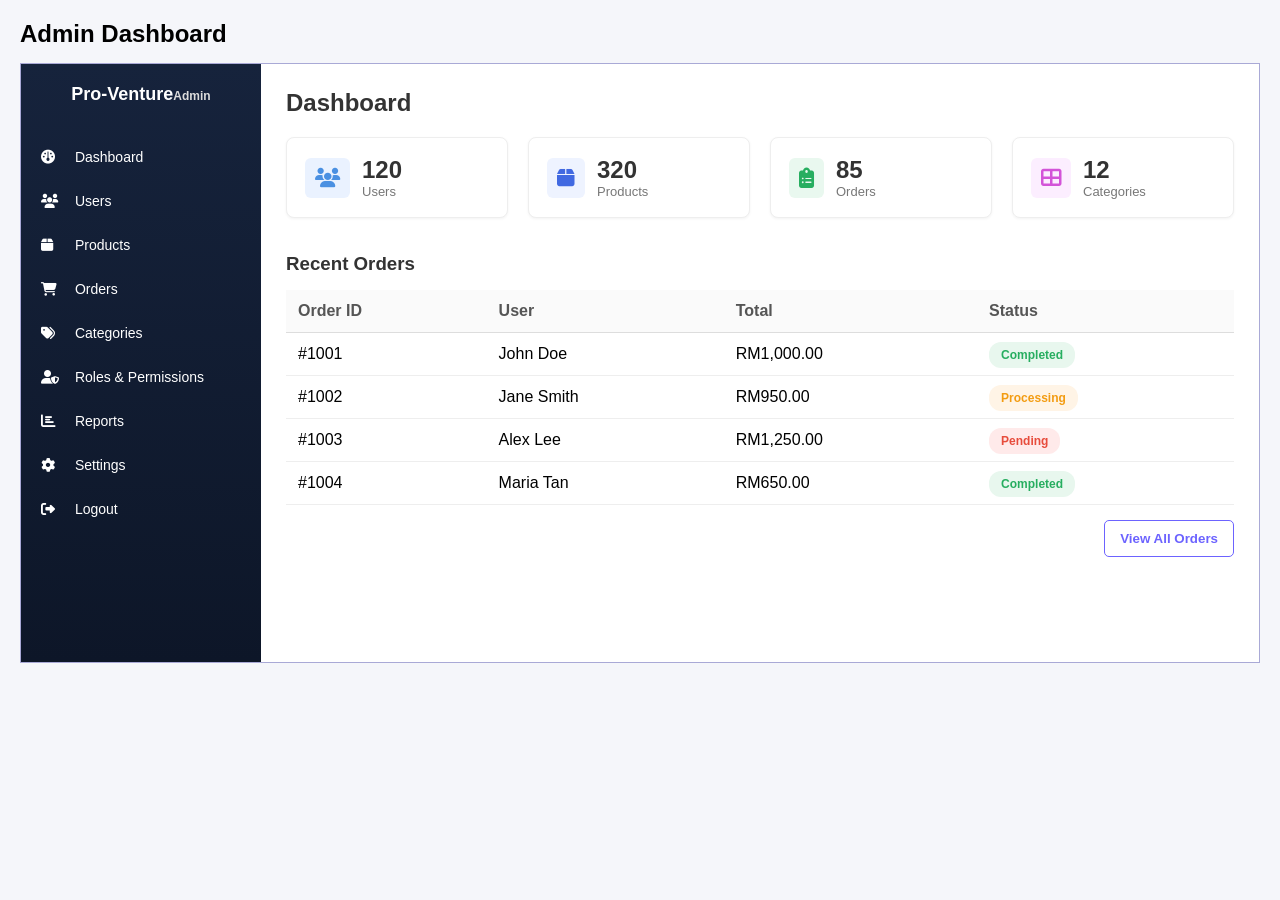
==== UI/admin_dashboard.html @ b6f3ecf9 "int" ====
﻿<!DOCTYPE html>
<html lang="en">
<head>
  <meta charset="UTF-8">
  <meta name="viewport" content="width=device-width, initial-scale=1.0">
  <title>Admin Dashboard</title>

  <link rel="stylesheet" href="https://cdnjs.cloudflare.com/ajax/libs/font-awesome/6.5.1/css/all.min.css">

  <style>
    *{
      margin:0;
      padding:0;
      box-sizing:border-box;
      font-family: Arial, Helvetica, sans-serif;
    }

    body{
      background:#f5f6fa;
      padding:20px;
    }

    .page-title{
      font-size:24px;
      font-weight:bold;
      margin-bottom:15px;
    }

    .dashboard-container{
      display:flex;
      border:1px solid #a9a9d6;
      background:#fff;
      min-height:600px;
    }

    /* Sidebar */
    .sidebar{
      width:240px;
      background:linear-gradient(to bottom,#16233c,#0d1628);
      color:#fff;
      padding-top:20px;
    }

    .logo{
      text-align:center;
      font-size:18px;
      font-weight:bold;
      margin-bottom:30px;
    }

    .logo span{
      color:#dcdcdc;
      font-size:12px;
    }

    .sidebar ul{
      list-style:none;
    }

    .sidebar ul li{
      padding:14px 20px;
      cursor:pointer;
      transition:0.3s;
      font-size:14px;
    }

    .sidebar ul li:hover{
      background:rgba(255,255,255,0.1);
    }

    .sidebar ul li i{
      width:20px;
      margin-right:10px;
    }

    /* Main Content */
    .main-content{
      flex:1;
      padding:25px;
    }

    .main-content h2{
      margin-bottom:20px;
      color:#333;
    }

    /* Statistics Cards */
    .stats{
      display:flex;
      gap:20px;
      margin-bottom:35px;
    }

    .card{
      flex:1;
      background:#fff;
      border:1px solid #eee;
      border-radius:8px;
      padding:18px;
      display:flex;
      align-items:center;
      gap:12px;
      box-shadow:0 1px 3px rgba(0,0,0,0.05);
    }

    .card i{
      font-size:20px;
      padding:10px;
      border-radius:6px;
    }

    .users i{
      color:#4a90e2;
      background:#eaf2ff;
    }

    .products i{
      color:#4169e1;
      background:#eef3ff;
    }

    .orders i{
      color:#27ae60;
      background:#e9f8ef;
    }

    .categories i{
      color:#d354d8;
      background:#fceeff;
    }

    .card-number{
      font-size:24px;
      font-weight:bold;
      color:#333;
    }

    .card-text{
      font-size:13px;
      color:#777;
    }

    /* Orders Table */
    .section-title{
      margin-bottom:15px;
      color:#333;
    }

    table{
      width:100%;
      border-collapse:collapse;
      background:#fff;
    }

    th{
      text-align:left;
      padding:12px;
      background:#fafafa;
      border-bottom:1px solid #ddd;
      color:#555;
    }

    td{
      padding:12px;
      border-bottom:1px solid #eee;
    }

    .status{
      padding:6px 12px;
      border-radius:12px;
      font-size:12px;
      font-weight:bold;
    }

    .completed{
      background:#e8f7ee;
      color:#27ae60;
    }

    .processing{
      background:#fff4e6;
      color:#f39c12;
    }

    .pending{
      background:#ffeaea;
      color:#e74c3c;
    }

    .view-orders{
      float:right;
      margin-top:15px;
      padding:10px 15px;
      border:1px solid #6c63ff;
      color:#6c63ff;
      background:white;
      border-radius:5px;
      cursor:pointer;
      font-weight:bold;
    }

    .view-orders:hover{
      background:#6c63ff;
      color:white;
    }
  </style>
</head>
<body>

<h1 class="page-title">Admin Dashboard</h1>

<div class="dashboard-container">

  <!-- Sidebar -->
  <div class="sidebar">

    <div class="logo">
      Pro-Venture<span>Admin</span>
    </div>

    <ul>
      <li><i class="fas fa-gauge"></i> Dashboard</li>
      <li><i class="fas fa-users"></i> Users</li>
      <li><i class="fas fa-box"></i> Products</li>
      <li><i class="fas fa-cart-shopping"></i> Orders</li>
      <li><i class="fas fa-tags"></i> Categories</li>
      <li><i class="fas fa-user-shield"></i> Roles & Permissions</li>
      <li><i class="fas fa-chart-bar"></i> Reports</li>
      <li><i class="fas fa-gear"></i> Settings</li>
      <li><i class="fas fa-right-from-bracket"></i> Logout</li>
    </ul>

  </div>

  <!-- Main Content -->
  <div class="main-content">

    <h2>Dashboard</h2>

    <div class="stats">

      <div class="card users">
        <i class="fas fa-users"></i>
        <div>
          <div class="card-number">120</div>
          <div class="card-text">Users</div>
        </div>
      </div>

      <div class="card products">
        <i class="fas fa-box"></i>
        <div>
          <div class="card-number">320</div>
          <div class="card-text">Products</div>
        </div>
      </div>

      <div class="card orders">
        <i class="fas fa-clipboard-list"></i>
        <div>
          <div class="card-number">85</div>
          <div class="card-text">Orders</div>
        </div>
      </div>

      <div class="card categories">
        <i class="fas fa-table-cells-large"></i>
        <div>
          <div class="card-number">12</div>
          <div class="card-text">Categories</div>
        </div>
      </div>

    </div>

    <h3 class="section-title">Recent Orders</h3>

    <table>
      <thead>
      <tr>
        <th>Order ID</th>
        <th>User</th>
        <th>Total</th>
        <th>Status</th>
      </tr>
      </thead>

      <tbody>
      <tr>
        <td>#1001</td>
        <td>John Doe</td>
        <td>RM1,000.00</td>
        <td><span class="status completed">Completed</span></td>
      </tr>

      <tr>
        <td>#1002</td>
        <td>Jane Smith</td>
        <td>RM950.00</td>
        <td><span class="status processing">Processing</span></td>
      </tr>

      <tr>
        <td>#1003</td>
        <td>Alex Lee</td>
        <td>RM1,250.00</td>
        <td><span class="status pending">Pending</span></td>
      </tr>

      <tr>
        <td>#1004</td>
        <td>Maria Tan</td>
        <td>RM650.00</td>
        <td><span class="status completed">Completed</span></td>
      </tr>
      </tbody>
    </table>

    <button class="view-orders">
      View All Orders
    </button>

  </div>

</div>

</body>
</html>
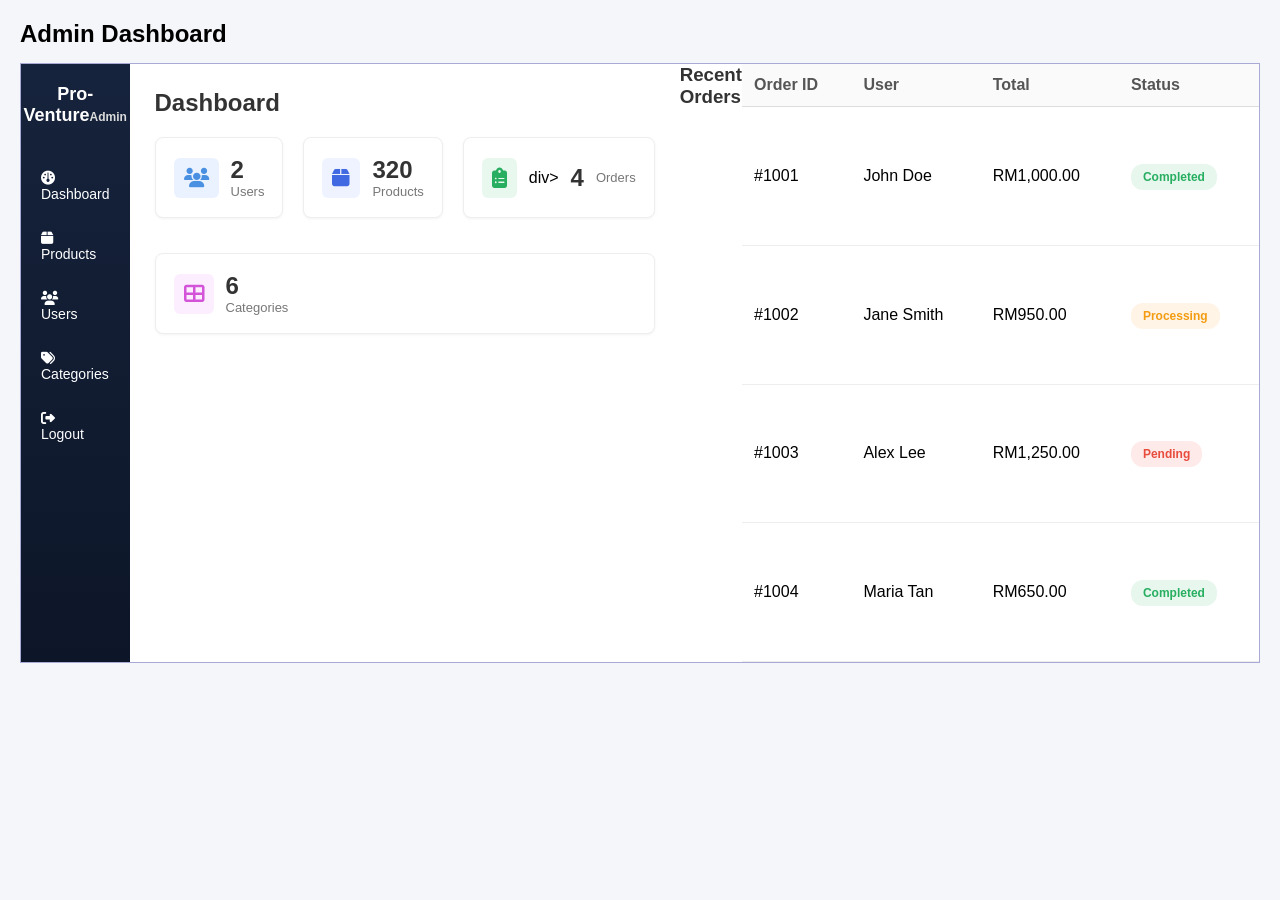
==== commit 2130a0bd: "int" ====
--- a/UI/admin_dashboard.html
+++ b/UI/admin_dashboard.html
@@ -220,13 +220,9 @@
 
     <ul>
       <li><i class="fas fa-gauge"></i> Dashboard</li>
+      <li><i class="fas fa-box"></i> Products</li>
       <li><i class="fas fa-users"></i> Users</li>
-      <li><i class="fas fa-box"></i> Products</li>
-      <li><i class="fas fa-cart-shopping"></i> Orders</li>
       <li><i class="fas fa-tags"></i> Categories</li>
-      <li><i class="fas fa-user-shield"></i> Roles & Permissions</li>
-      <li><i class="fas fa-chart-bar"></i> Reports</li>
-      <li><i class="fas fa-gear"></i> Settings</li>
       <li><i class="fas fa-right-from-bracket"></i> Logout</li>
     </ul>
 
@@ -242,7 +238,7 @@
       <div class="card users">
         <i class="fas fa-users"></i>
         <div>
-          <div class="card-number">120</div>
+          <div class="card-number">2</div>
           <div class="card-text">Users</div>
         </div>
       </div>
@@ -257,8 +253,8 @@
 
       <div class="card orders">
         <i class="fas fa-clipboard-list"></i>
-        <div>
-          <div class="card-number">85</div>
+        div>
+          <div class="card-number">4</div>
           <div class="card-text">Orders</div>
         </div>
       </div>
@@ -266,7 +262,7 @@
       <div class="card categories">
         <i class="fas fa-table-cells-large"></i>
         <div>
-          <div class="card-number">12</div>
+          <div class="card-number">6</div>
           <div class="card-text">Categories</div>
         </div>
       </div>
@@ -316,10 +312,6 @@
       </tbody>
     </table>
 
-    <button class="view-orders">
-      View All Orders
-    </button>
-
   </div>
 
 </div>
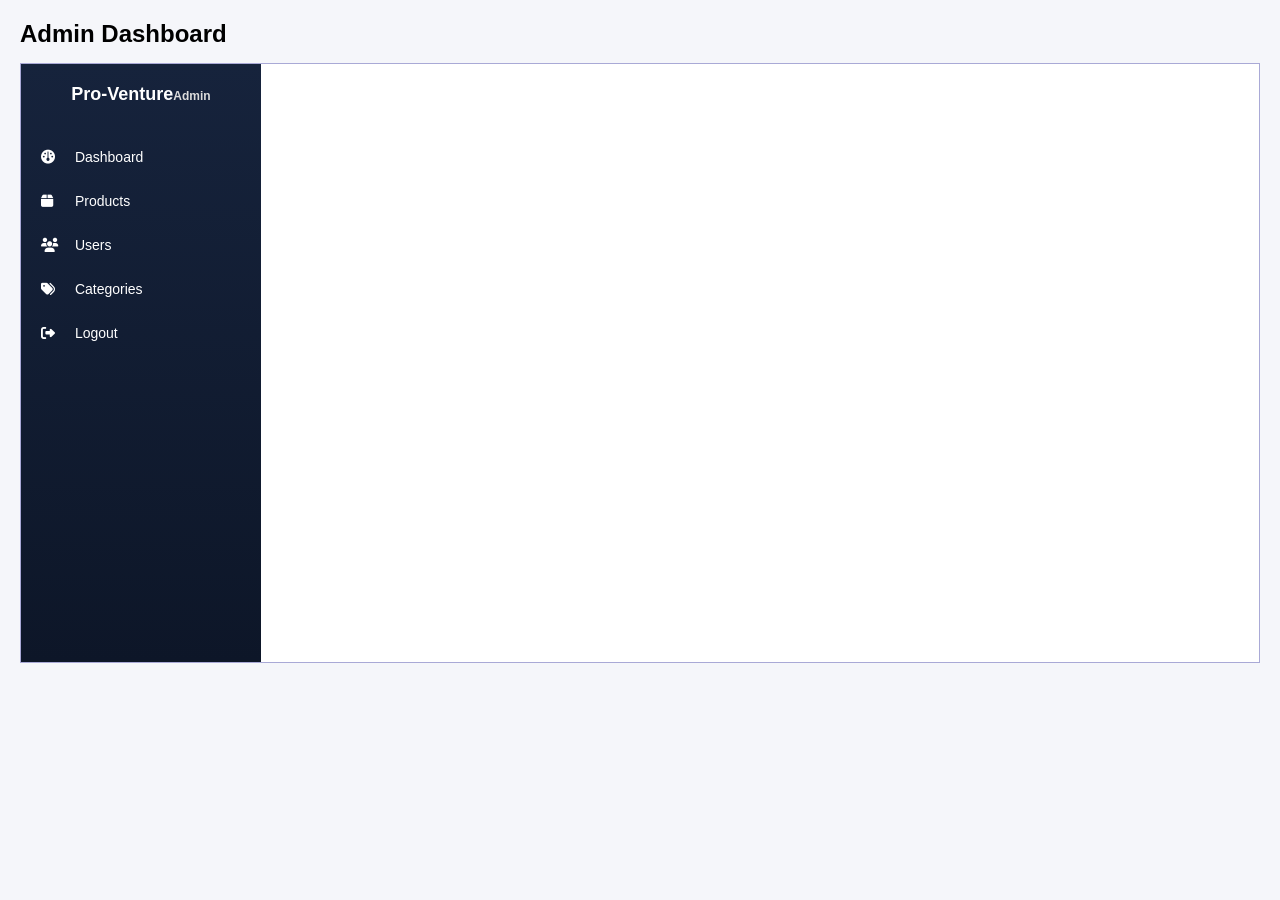
==== commit 2e1670d4: "int" ====
--- a/UI/admin_dashboard.html
+++ b/UI/admin_dashboard.html
@@ -231,87 +231,6 @@
   <!-- Main Content -->
   <div class="main-content">
 
-    <h2>Dashboard</h2>
-
-    <div class="stats">
-
-      <div class="card users">
-        <i class="fas fa-users"></i>
-        <div>
-          <div class="card-number">2</div>
-          <div class="card-text">Users</div>
-        </div>
-      </div>
-
-      <div class="card products">
-        <i class="fas fa-box"></i>
-        <div>
-          <div class="card-number">320</div>
-          <div class="card-text">Products</div>
-        </div>
-      </div>
-
-      <div class="card orders">
-        <i class="fas fa-clipboard-list"></i>
-        div>
-          <div class="card-number">4</div>
-          <div class="card-text">Orders</div>
-        </div>
-      </div>
-
-      <div class="card categories">
-        <i class="fas fa-table-cells-large"></i>
-        <div>
-          <div class="card-number">6</div>
-          <div class="card-text">Categories</div>
-        </div>
-      </div>
-
-    </div>
-
-    <h3 class="section-title">Recent Orders</h3>
-
-    <table>
-      <thead>
-      <tr>
-        <th>Order ID</th>
-        <th>User</th>
-        <th>Total</th>
-        <th>Status</th>
-      </tr>
-      </thead>
-
-      <tbody>
-      <tr>
-        <td>#1001</td>
-        <td>John Doe</td>
-        <td>RM1,000.00</td>
-        <td><span class="status completed">Completed</span></td>
-      </tr>
-
-      <tr>
-        <td>#1002</td>
-        <td>Jane Smith</td>
-        <td>RM950.00</td>
-        <td><span class="status processing">Processing</span></td>
-      </tr>
-
-      <tr>
-        <td>#1003</td>
-        <td>Alex Lee</td>
-        <td>RM1,250.00</td>
-        <td><span class="status pending">Pending</span></td>
-      </tr>
-
-      <tr>
-        <td>#1004</td>
-        <td>Maria Tan</td>
-        <td>RM650.00</td>
-        <td><span class="status completed">Completed</span></td>
-      </tr>
-      </tbody>
-    </table>
-
   </div>
 
 </div>
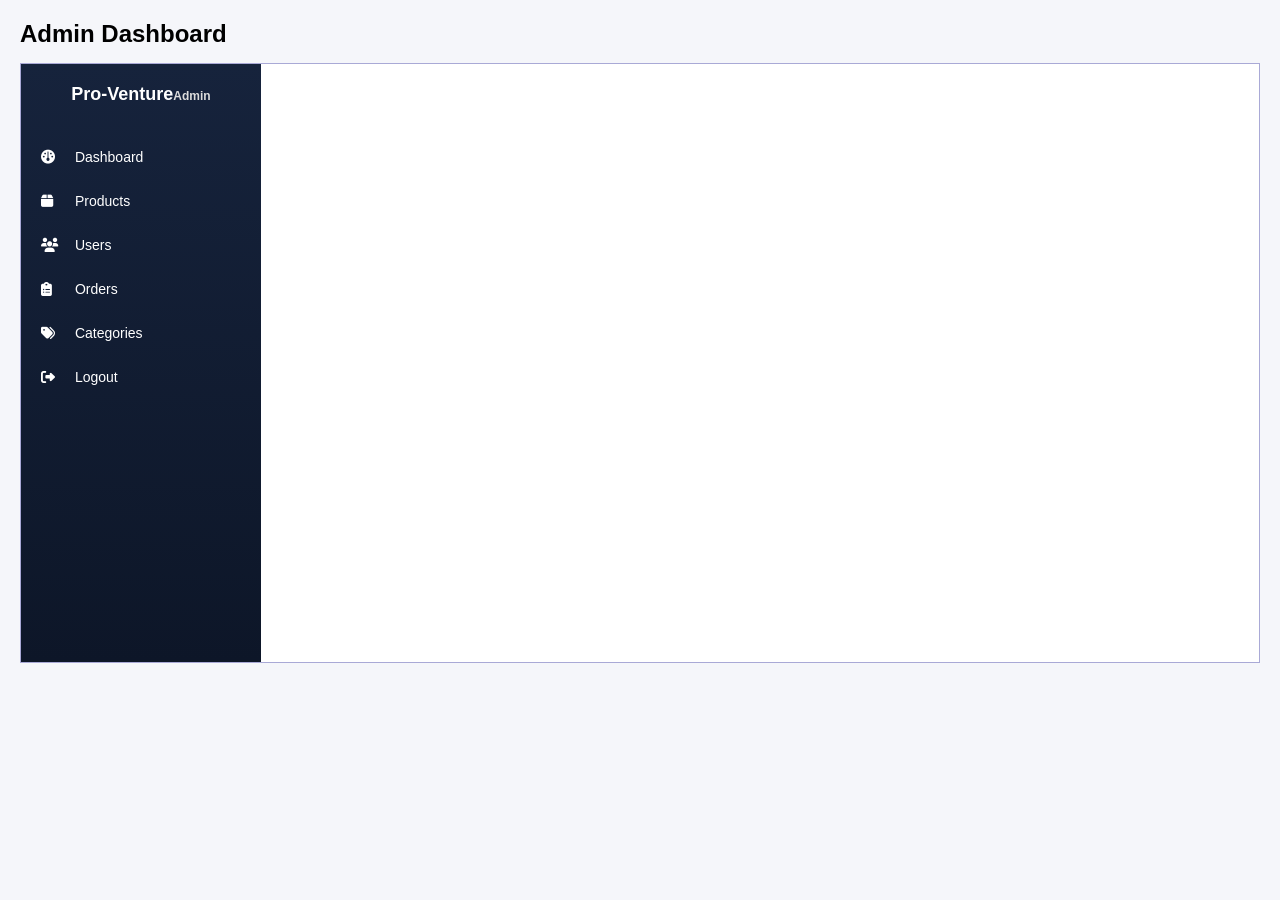
==== commit 928c4937: "int" ====
--- a/UI/admin_dashboard.html
+++ b/UI/admin_dashboard.html
@@ -222,6 +222,7 @@
       <li><i class="fas fa-gauge"></i> Dashboard</li>
       <li><i class="fas fa-box"></i> Products</li>
       <li><i class="fas fa-users"></i> Users</li>
+      <li><i class="fas fa-clipboard-list"></i> Orders</li>
       <li><i class="fas fa-tags"></i> Categories</li>
       <li><i class="fas fa-right-from-bracket"></i> Logout</li>
     </ul>
